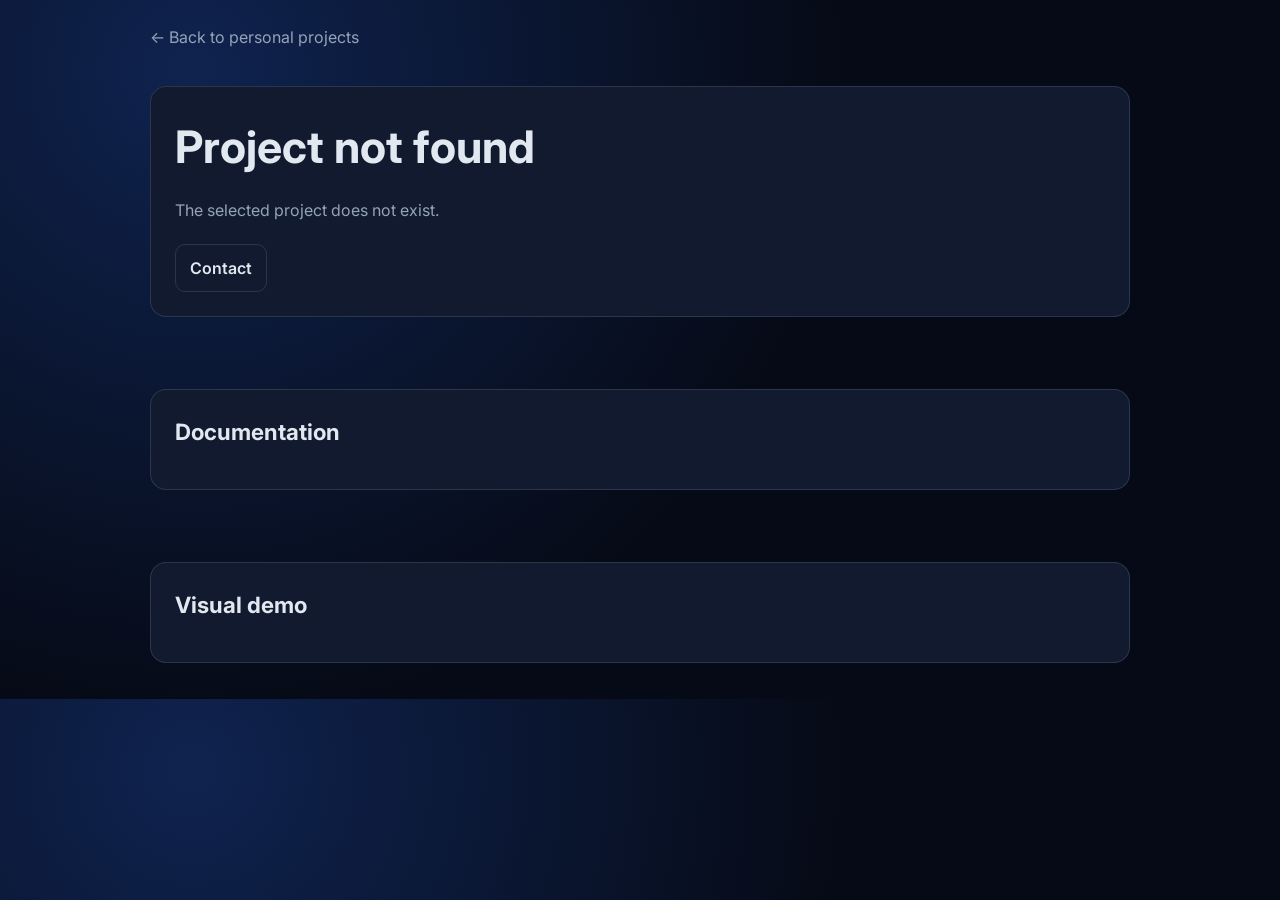
==== personal-project.html @ 231cdaf1 "chore: prepare portfolio for production deployment Made-with: Cursor" ====
<!DOCTYPE html>
<html lang="en">
<head>
  <meta charset="UTF-8" />
  <meta name="viewport" content="width=device-width, initial-scale=1.0" />
  <meta name="description" content="Personal project detail page" />
  <title>Personal Project | Hugo Pena Cantonero</title>
  <link rel="preconnect" href="https://fonts.googleapis.com" />
  <link rel="preconnect" href="https://fonts.gstatic.com" crossorigin />
  <link href="https://fonts.googleapis.com/css2?family=Inter:wght@400;500;600;700;800&display=swap" rel="stylesheet" />
  <script>
    (function setBasePath() {
      const marker = "/personal-project/";
      const pathname = window.location.pathname;
      const markerIndex = pathname.indexOf(marker);
      let basePath = "";

      if (markerIndex >= 0) {
        basePath = pathname.slice(0, markerIndex);
      }

      window.__BASE_PATH__ = basePath;

      const stylesheet = document.createElement("link");
      stylesheet.rel = "stylesheet";
      stylesheet.href = `${basePath}/src/styles/project-detail.css`;
      document.head.appendChild(stylesheet);
    })();
  </script>
</head>
<body>
  <header class="topbar">
    <div class="container">
      <a id="back-link" class="back-link" href="/index.html#personal-projects">← Back to personal projects</a>
    </div>
  </header>

  <main>
    <section class="section hero">
      <div class="container card">
        <h1 id="project-title">Project not found</h1>
        <p id="project-overview">The selected project does not exist.</p>
        <div class="actions">
          <a id="project-repo" class="btn primary" href="#" target="_blank" rel="noopener noreferrer">Repository</a>
          <a class="btn secondary" href="/index.html#contact">Contact</a>
        </div>
      </div>
    </section>

    <section class="section">
      <div class="container card">
        <h2 id="doc-title">Documentation</h2>
        <ul id="doc-list" class="doc-list"></ul>
      </div>
    </section>

    <section class="section">
      <div class="container card">
        <h2 id="demo-title">Visual demo</h2>
        <div id="demo-grid" class="demo-grid"></div>
      </div>
    </section>
  </main>

  <script>
    (function loadScripts() {
      const basePath = window.__BASE_PATH__ || "";
      const script = document.createElement("script");
      script.src = `${basePath}/src/js/personal-project-detail.js`;
      script.defer = true;
      document.body.appendChild(script);
    })();
  </script>
</body>
</html>
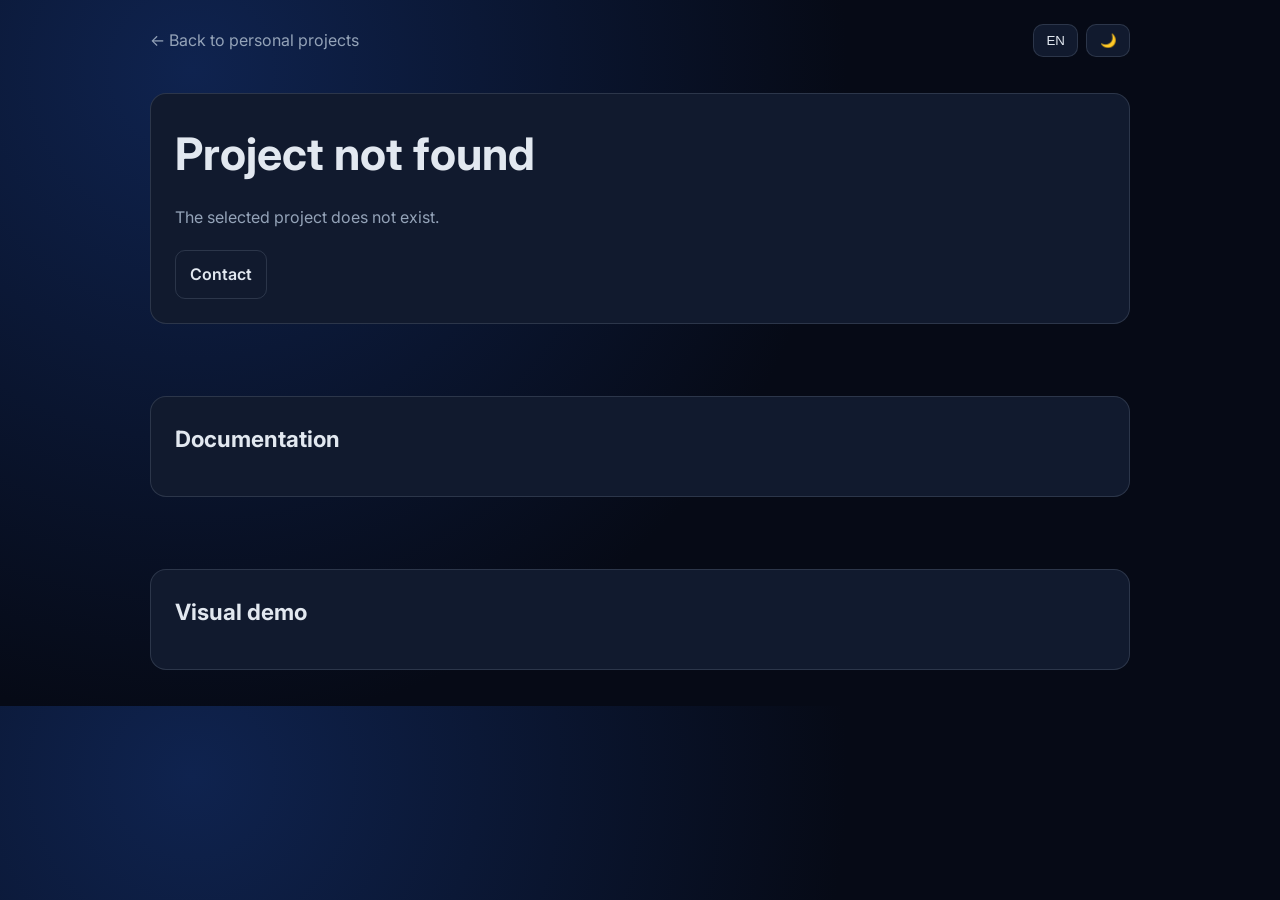
==== commit e05e53da: "fix(ui): sync theme and language on project detail; lighten primary buttons in light mode Apply save" ====
--- a/personal-project.html
+++ b/personal-project.html
@@ -2,24 +2,44 @@
 <html lang="en">
 <head>
   <meta charset="UTF-8" />
+  <script>
+    (function syncLangAttr() {
+      try {
+        document.documentElement.lang =
+          localStorage.getItem("hugo-portfolio-language") === "es" ? "es" : "en";
+      } catch (_) {}
+    })();
+  </script>
   <meta name="viewport" content="width=device-width, initial-scale=1.0" />
   <meta name="description" content="Personal project detail page" />
   <title>Personal Project | Hugo Pena Cantonero</title>
+  <link rel="icon" type="image/svg+xml" href="assets/favicon.svg" />
   <link rel="preconnect" href="https://fonts.googleapis.com" />
   <link rel="preconnect" href="https://fonts.gstatic.com" crossorigin />
   <link href="https://fonts.googleapis.com/css2?family=Inter:wght@400;500;600;700;800&display=swap" rel="stylesheet" />
   <script>
     (function setBasePath() {
-      const marker = "/personal-project/";
       const pathname = window.location.pathname;
-      const markerIndex = pathname.indexOf(marker);
       let basePath = "";
 
-      if (markerIndex >= 0) {
-        basePath = pathname.slice(0, markerIndex);
+      const prettyMarker = "/personal-project/";
+      const prettyIndex = pathname.indexOf(prettyMarker);
+      if (prettyIndex >= 0) {
+        basePath = pathname.slice(0, prettyIndex);
+      } else {
+        const fileName = "personal-project.html";
+        const fileIndex = pathname.lastIndexOf(fileName);
+        if (fileIndex >= 0) {
+          basePath = pathname.slice(0, fileIndex).replace(/\/$/, "");
+        }
       }
 
       window.__BASE_PATH__ = basePath;
+
+      const favicon = document.querySelector("link[rel='icon']");
+      if (favicon) {
+        favicon.href = `${basePath}/assets/favicon.svg`;
+      }
 
       const stylesheet = document.createElement("link");
       stylesheet.rel = "stylesheet";
@@ -29,9 +49,24 @@
   </script>
 </head>
 <body>
+  <script>
+    (function syncThemeBeforePaint() {
+      try {
+        if (localStorage.getItem("hugo-portfolio-theme") === "light") {
+          document.body.classList.add("light");
+        }
+      } catch (_) {
+        /* ignore private mode / blocked storage */
+      }
+    })();
+  </script>
   <header class="topbar">
-    <div class="container">
+    <div class="container topbar-inner">
       <a id="back-link" class="back-link" href="/index.html#personal-projects">← Back to personal projects</a>
+      <div class="topbar-controls">
+        <button id="language-toggle" class="theme-toggle" type="button" aria-label="Toggle language">EN</button>
+        <button id="theme-toggle" class="theme-toggle" type="button" aria-label="Toggle theme">🌙</button>
+      </div>
     </div>
   </header>
 
@@ -62,6 +97,43 @@
     </section>
   </main>
 
+  <footer class="footer footer--minimal">
+    <p
+      id="deploy-revision"
+      class="deploy-revision"
+      hidden
+      translate="no"
+      aria-hidden="true"
+      title="Git commit deployed on GitHub Pages"
+    >
+      DEPLOY_SHA_PLACEHOLDER
+    </p>
+  </footer>
+
+  <div
+    id="image-lightbox"
+    class="image-lightbox"
+    hidden
+    role="dialog"
+    aria-modal="true"
+    aria-label="Expanded screenshot"
+    tabindex="-1"
+  >
+    <div class="image-lightbox-content">
+      <img id="image-lightbox-img" class="image-lightbox-img" src="" alt="" />
+    </div>
+  </div>
+
+  <script>
+    (function fixNavLinksForPagesBase() {
+      const bp = window.__BASE_PATH__ || "";
+      const home = bp ? `${bp}/index.html` : "/index.html";
+      const back = document.getElementById("back-link");
+      if (back) back.href = `${home}#personal-projects`;
+      const contact = document.querySelector(".btn.secondary");
+      if (contact) contact.href = `${home}#contact`;
+    })();
+  </script>
   <script>
     (function loadScripts() {
       const basePath = window.__BASE_PATH__ || "";
